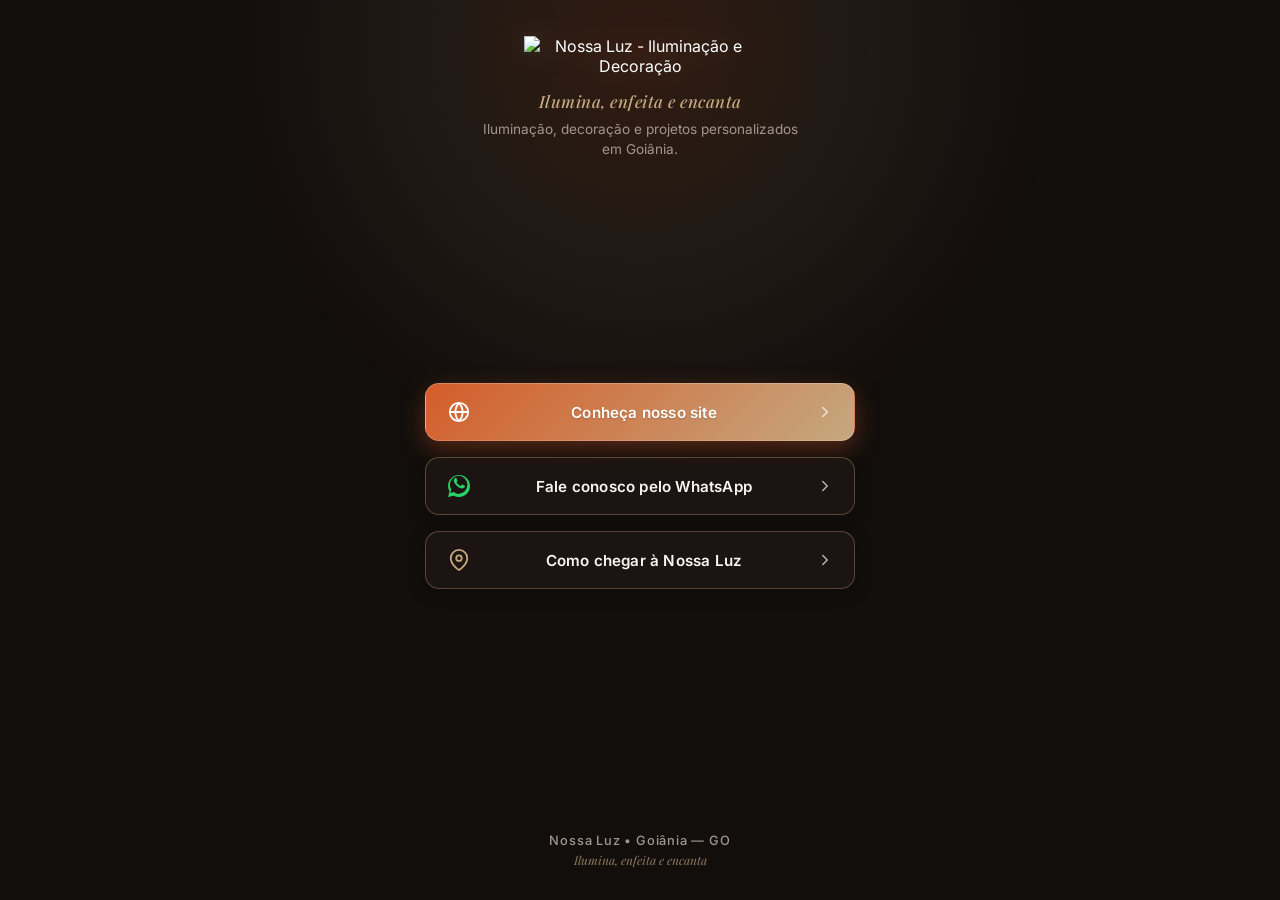
==== bio/index.html @ 02c93669 "Add custom Instagram biolink page at /bio/" ====
<!DOCTYPE html>
<html lang="pt-BR">
<head>
  <meta charset="UTF-8">
  <meta name="viewport" content="width=device-width, initial-scale=1.0">
  <title>Nossa Luz | Links Oficiais</title>
  <meta name="description" content="Acesse o site oficial, WhatsApp e localização da Nossa Luz, iluminação e decoração em Goiânia.">
  <meta name="theme-color" content="#120E0C">

  <!-- Canonical URL -->
  <link rel="canonical" href="https://nossaluz.github.io/bio/">

  <!-- Open Graph -->
  <meta property="og:type" content="website">
  <meta property="og:url" content="https://nossaluz.github.io/bio/">
  <meta property="og:title" content="Nossa Luz | Links Oficiais">
  <meta property="og:description" content="Acesse o site oficial, WhatsApp e localização da Nossa Luz em Goiânia.">
  <meta property="og:image" content="https://i.ibb.co/TDQfnRV5/logonlnwsf.webp">

  <!-- Google Fonts: Playfair Display & Inter -->
  <link rel="preconnect" href="https://fonts.googleapis.com">
  <link rel="preconnect" href="https://fonts.gstatic.com" crossorigin>
  <link href="https://fonts.googleapis.com/css2?family=Inter:wght@400;500;600;700&family=Playfair+Display:ital,wght@0,600;0,700;1,400;1,600&display=swap" rel="stylesheet">

  <!-- Stylesheet -->
  <link rel="stylesheet" href="styles.css">
</head>
<body>

  <!-- Ambient Light Effect -->
  <div class="ambient-light" aria-hidden="true"></div>

  <!-- Main Container -->
  <main class="bio-container">
    
    <!-- Profile Header -->
    <header class="bio-header">
      <div class="logo-wrapper">
        <img src="https://i.ibb.co/TDQfnRV5/logonlnwsf.webp" alt="Nossa Luz - Iluminação e Decoração" class="bio-logo" width="180" height="74">
      </div>
      <p class="bio-slogan">Ilumina, enfeita e encanta</p>
      <p class="bio-description">Iluminação, decoração e projetos personalizados em Goiânia.</p>
    </header>

    <!-- Links List / Action Buttons -->
    <nav class="bio-links" aria-label="Links de acesso rápido">
      
      <!-- BOTÃO 1: SITE OFICIAL (DESTAQUE PRINCIPAL) -->
      <a href="https://nossaluz.github.io/" class="bio-btn btn-featured" aria-label="Conheça nosso site oficial">
        <div class="btn-icon-wrapper">
          <!-- Ícone Globe / Website -->
          <svg class="btn-icon" xmlns="http://www.w3.org/2000/svg" viewBox="0 0 24 24" width="22" height="22" fill="none" stroke="currentColor" stroke-width="2" stroke-linecap="round" stroke-linejoin="round">
            <circle cx="12" cy="12" r="10"></circle>
            <line x1="2" y1="12" x2="22" y2="12"></line>
            <path d="M12 2a15.3 15.3 0 0 1 4 10 15.3 15.3 0 0 1-4 10 15.3 15.3 0 0 1-4-10 15.3 15.3 0 0 1 4-10z"></path>
          </svg>
        </div>
        <span class="btn-text">Conheça nosso site</span>
        <svg class="btn-arrow" xmlns="http://www.w3.org/2000/svg" viewBox="0 0 24 24" width="18" height="18" fill="none" stroke="currentColor" stroke-width="2" stroke-linecap="round" stroke-linejoin="round">
          <polyline points="9 18 15 12 9 6"></polyline>
        </svg>
      </a>

      <!-- BOTÃO 2: WHATSAPP -->
      <!-- ======================================================= -->
      <!-- INSERIR LINK DO WHATSAPP AQUI                              -->
      <!-- Substitua o href="#" abaixo pela URL oficial do WhatsApp    -->
      <!-- Exemplo: href="https://wa.me/5562998852844?text=Olá!"     -->
      <!-- ======================================================= -->
      <a href="#" class="bio-btn btn-secondary" target="_blank" rel="noopener noreferrer" aria-label="Fale conosco pelo WhatsApp">
        <div class="btn-icon-wrapper">
          <!-- Ícone WhatsApp -->
          <svg class="btn-icon icon-whatsapp" xmlns="http://www.w3.org/2000/svg" viewBox="0 0 24 24" width="22" height="22" fill="currentColor">
            <path d="M.057 24l1.687-6.163c-1.041-1.804-1.588-3.849-1.587-5.946C.06 5.348 5.397.01 12.008.01c3.202.001 6.212 1.246 8.477 3.513 2.262 2.268 3.507 5.28 3.505 8.484-.004 6.657-5.34 11.997-11.953 11.997-2.005-.001-3.973-.502-5.724-1.458L0 24zm6.59-4.846c1.6.95 3.188 1.449 4.625 1.451 5.437.002 9.861-4.416 9.863-9.864.001-2.639-1.025-5.12-2.887-6.984C16.386 1.892 13.9.865 11.998.865c-5.44 0-9.866 4.417-9.868 9.866-.001 1.83.488 3.618 1.418 5.175l-1.015 3.704 3.79-.993a9.851 9.851 0 0 0 3.724.847zm11.233-7.79c-.3-.15-1.772-.875-2.046-.975-.276-.1-.477-.15-.677.15-.2.3-.777.975-.951 1.174-.176.2-.351.224-.652.074a9.155 9.155 0 0 1-2.42-1.492 10.12 10.12 0 0 1-1.674-2.083c-.176-.3-.019-.462.13-.61.135-.133.3-.349.45-.523.15-.174.2-.3.3-.498.1-.2.05-.375-.025-.524-.075-.15-.677-1.633-.927-2.235-.243-.587-.492-.507-.677-.517-.174-.01-.375-.012-.576-.012-.2 0-.527.075-.802.375-.276.3-1.053 1.028-1.053 2.507c0 1.479 1.077 2.912 1.227 3.112.15.2 2.118 3.234 5.132 4.537.717.31 1.277.495 1.714.634.721.23 1.378.197 1.9.12.58-.087 1.772-.725 2.022-1.425.25-.7.25-1.298.175-1.424-.076-.127-.276-.2-.577-.35z"/>
          </svg>
        </div>
        <span class="btn-text">Fale conosco pelo WhatsApp</span>
        <svg class="btn-arrow" xmlns="http://www.w3.org/2000/svg" viewBox="0 0 24 24" width="18" height="18" fill="none" stroke="currentColor" stroke-width="2" stroke-linecap="round" stroke-linejoin="round">
          <polyline points="9 18 15 12 9 6"></polyline>
        </svg>
      </a>

      <!-- BOTÃO 3: LOCALIZAÇÃO -->
      <!-- ======================================================= -->
      <!-- INSERIR LINK DA LOCALIZAÇÃO AQUI                         -->
      <!-- Substitua o href="#" abaixo pela URL do Google Maps      -->
      <!-- Exemplo: href="https://maps.google.com/?q=..."          -->
      <!-- ======================================================= -->
      <a href="#" class="bio-btn btn-secondary" target="_blank" rel="noopener noreferrer" aria-label="Como chegar à Nossa Luz">
        <div class="btn-icon-wrapper">
          <!-- Ícone Map Pin / Localização -->
          <svg class="btn-icon" xmlns="http://www.w3.org/2000/svg" viewBox="0 0 24 24" width="22" height="22" fill="none" stroke="currentColor" stroke-width="2" stroke-linecap="round" stroke-linejoin="round">
            <path d="M21 10c0 7-9 13-9 13s-9-6-9-13a9 9 0 0 1 18 0z"></path>
            <circle cx="12" cy="10" r="3"></circle>
          </svg>
        </div>
        <span class="btn-text">Como chegar à Nossa Luz</span>
        <svg class="btn-arrow" xmlns="http://www.w3.org/2000/svg" viewBox="0 0 24 24" width="18" height="18" fill="none" stroke="currentColor" stroke-width="2" stroke-linecap="round" stroke-linejoin="round">
          <polyline points="9 18 15 12 9 6"></polyline>
        </svg>
      </a>

      <!-- ESTRUTURA PARA FUTUROS LINKS (MANTIDA COMENTADA PARA EXPANSÃO FÁCIL) -->
      <!--
      <a href="#" class="bio-btn btn-secondary">
        <div class="btn-icon-wrapper">...</div>
        <span class="btn-text">Catálogo de Produtos</span>
        <svg class="btn-arrow">...</svg>
      </a>
      -->

    </nav>

    <!-- Footer -->
    <footer class="bio-footer">
      <p class="footer-brand">Nossa Luz • Goiânia — GO</p>
      <p class="footer-slogan">Ilumina, enfeita e encanta</p>
    </footer>

  </main>

  <!-- Lightweight Script for Staggered Entrance & Touch Feedback -->
  <script src="script.js"></script>

</body>
</html>
---- bio/styles.css ----
/* ==========================================================================
   NOSSA LUZ — LANDING PAGE DE LINKS (BIO)
   ========================================================================== */

/* DESIGN TOKENS */
:root {
  --primary: #D45D2A;         /* Cobre metálico / Laranja queimado */
  --secondary: #C5A880;       /* Dourado / Champagne */
  --bg-main: #120E0C;         /* Fundo escuro principal */
  --bg-secondary: #1F1714;    /* Fundo escuro de apoio / Cards */
  --text-light: #F9F6F0;      /* Bege claro / Off-white */
  --text-muted: #A3958F;      /* Texto secundário / Cinza quente */
  --graphite: #2B2522;        /* Grafite */
  
  --font-serif: 'Playfair Display', Georgia, serif;
  --font-sans: 'Inter', system-ui, -apple-system, sans-serif;
  
  --transition-smooth: all 0.3s cubic-bezier(0.16, 1, 0.3, 1);
  --radius-btn: 14px;
}

/* RESET & BASE */
*, *::before, *::after {
  box-sizing: border-box;
  margin: 0;
  padding: 0;
}

html {
  font-size: 16px;
  background-color: var(--bg-main);
  color: var(--text-light);
  font-family: var(--font-sans);
  -webkit-font-smoothing: antialiased;
  overflow-x: hidden;
}

body {
  min-height: 100vh;
  min-height: 100svh;
  display: flex;
  justify-content: center;
  align-items: center;
  background-color: var(--bg-main);
  position: relative;
  overflow-x: hidden;
  padding: 24px 16px;
}

/* AMBIENT RADIAL LIGHT EFFECT */
.ambient-light {
  position: fixed;
  top: -100px;
  left: 50%;
  transform: translateX(-50%);
  width: 140vw;
  max-width: 800px;
  height: 600px;
  background: radial-gradient(
    circle at 50% 25%,
    rgba(212, 93, 42, 0.16) 0%,
    rgba(197, 168, 128, 0.08) 35%,
    transparent 70%
  );
  pointer-events: none;
  z-index: 0;
}

/* MAIN CONTAINER (DESKTOP & MOBILE BOUNDARIES) */
.bio-container {
  width: min(100%, 430px);
  margin: 0 auto;
  min-height: calc(100svh - 48px);
  display: flex;
  flex-direction: column;
  justify-content: space-between;
  align-items: center;
  position: relative;
  z-index: 1;
}

/* HEADER SECTION */
.bio-header {
  text-align: center;
  display: flex;
  flex-direction: column;
  align-items: center;
  padding-top: 12px;
  margin-bottom: 28px;
  width: 100%;
}

.logo-wrapper {
  margin-bottom: 14px;
}

.bio-logo {
  height: auto;
  width: 175px;
  max-width: 80%;
  object-fit: contain;
  filter: drop-shadow(0 0 14px rgba(197, 168, 128, 0.22)) brightness(1.12);
  transition: var(--transition-smooth);
}

.bio-slogan {
  font-family: var(--font-serif);
  font-size: 1.05rem;
  font-style: italic;
  color: var(--secondary);
  letter-spacing: 0.5px;
  margin-bottom: 8px;
  font-weight: 500;
}

.bio-description {
  font-size: 0.85rem;
  color: var(--text-muted);
  font-weight: 400;
  line-height: 1.45;
  max-width: 320px;
}

/* LINKS / BUTTONS CONTAINER */
.bio-links {
  width: 100%;
  display: flex;
  flex-direction: column;
  gap: 16px;
  margin-bottom: 32px;
}

/* BASE BUTTON STYLES */
.bio-btn {
  width: 100%;
  min-height: 58px;
  border-radius: var(--radius-btn);
  padding: 14px 20px;
  display: flex;
  align-items: center;
  justify-content: space-between;
  text-decoration: none;
  position: relative;
  transition: var(--transition-smooth);
  outline: none;
  -webkit-tap-highlight-color: transparent;
  cursor: pointer;
}

.btn-icon-wrapper {
  display: flex;
  align-items: center;
  justify-content: center;
  width: 26px;
  flex-shrink: 0;
}

.btn-icon {
  display: block;
  transition: var(--transition-smooth);
}

.btn-text {
  flex-grow: 1;
  text-align: center;
  font-size: 0.95rem;
  font-weight: 600;
  letter-spacing: 0.2px;
  padding: 0 8px;
}

.btn-arrow {
  flex-shrink: 0;
  opacity: 0.7;
  transition: var(--transition-smooth);
}

/* FEATURED BUTTON (SITE OFICIAL - DEGRADE COBRE/DOURADO) */
.btn-featured {
  background: linear-gradient(135deg, #D45D2A 0%, #C5A880 100%);
  color: #ffffff;
  border: 1px solid rgba(255, 255, 255, 0.2);
  box-shadow: 0 8px 24px rgba(212, 93, 42, 0.35);
}

.btn-featured .btn-text {
  text-shadow: 0 1px 2px rgba(0, 0, 0, 0.2);
}

.btn-featured:hover,
.btn-featured:focus-visible {
  transform: translateY(-3px) scale(1.01);
  box-shadow: 0 12px 30px rgba(212, 93, 42, 0.5);
  border-color: rgba(255, 255, 255, 0.4);
}

.btn-featured:hover .btn-arrow,
.btn-featured:focus-visible .btn-arrow {
  transform: translateX(4px);
  opacity: 1;
}

.btn-featured:active {
  transform: translateY(-1px) scale(0.99);
}

/* SECONDARY BUTTONS (WHATSAPP & LOCALIZAÇÃO) */
.btn-secondary {
  background-color: rgba(31, 23, 20, 0.75);
  border: 1px solid rgba(197, 168, 128, 0.35);
  color: var(--text-light);
  backdrop-filter: blur(8px);
  -webkit-backdrop-filter: blur(8px);
  box-shadow: 0 4px 16px rgba(0, 0, 0, 0.25);
}

.btn-secondary .btn-icon {
  color: var(--secondary);
}

.btn-secondary .icon-whatsapp {
  color: #25D366; /* Cor característica do WhatsApp com brilho equilibrado */
}

.btn-secondary:hover,
.btn-secondary:focus-visible {
  background-color: rgba(31, 23, 20, 0.95);
  border-color: var(--secondary);
  transform: translateY(-3px) scale(1.01);
  box-shadow: 0 8px 25px rgba(197, 168, 128, 0.2);
  color: #ffffff;
}

.btn-secondary:hover .btn-arrow,
.btn-secondary:focus-visible .btn-arrow {
  transform: translateX(4px);
  color: var(--secondary);
  opacity: 1;
}

.btn-secondary:active {
  transform: translateY(-1px) scale(0.99);
}

/* FOOTER SECTION */
.bio-footer {
  text-align: center;
  padding: 16px 0 8px;
  width: 100%;
}

.footer-brand {
  font-size: 0.8rem;
  font-weight: 500;
  color: var(--text-muted);
  letter-spacing: 0.8px;
  margin-bottom: 4px;
}

.footer-slogan {
  font-family: var(--font-serif);
  font-size: 0.75rem;
  font-style: italic;
  color: var(--secondary);
  opacity: 0.7;
}

/* ENTRANCE ANIMATIONS (STAGGERED FADE-IN) */
.bio-header,
.bio-btn,
.bio-footer {
  opacity: 0;
  transform: translateY(16px);
  animation: fadeInEntrance 0.7s cubic-bezier(0.16, 1, 0.3, 1) forwards;
}

.bio-header { animation-delay: 0.1s; }
.bio-links .bio-btn:nth-child(1) { animation-delay: 0.25s; }
.bio-links .bio-btn:nth-child(2) { animation-delay: 0.35s; }
.bio-links .bio-btn:nth-child(3) { animation-delay: 0.45s; }
.bio-footer { animation-delay: 0.55s; }

@keyframes fadeInEntrance {
  to {
    opacity: 1;
    transform: translateY(0);
  }
}

/* RESPONSIVE FINE-TUNING */
@media (max-width: 360px) {
  body {
    padding: 16px 12px;
  }
  
  .bio-logo {
    width: 150px;
  }
  
  .bio-btn {
    min-height: 52px;
    padding: 12px 14px;
  }
  
  .btn-text {
    font-size: 0.88rem;
  }
}
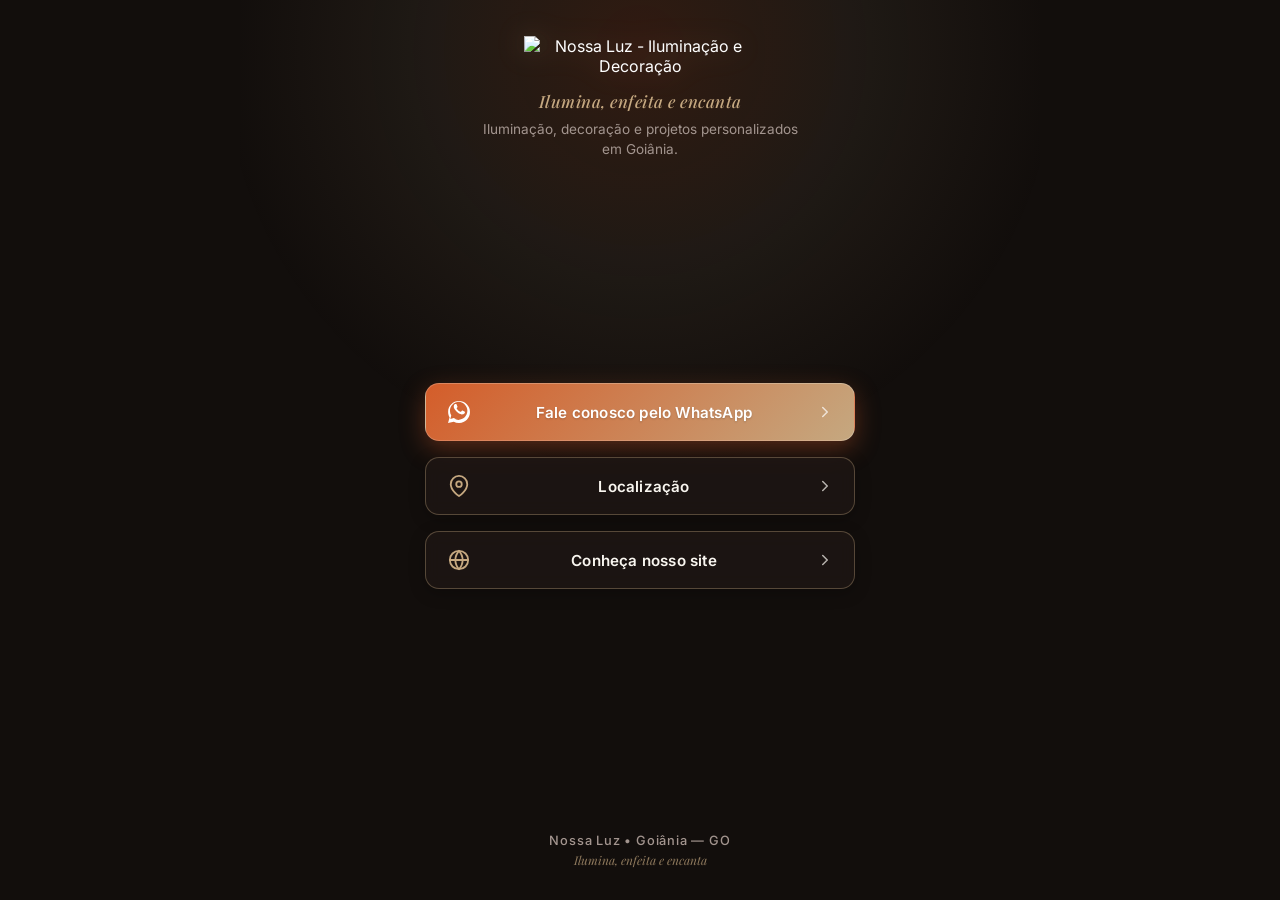
==== commit 6234458f: "Reorder biolink buttons: WhatsApp, Localização, Site" ====
--- a/bio/index.html
+++ b/bio/index.html
@@ -45,29 +45,13 @@
     <!-- Links List / Action Buttons -->
     <nav class="bio-links" aria-label="Links de acesso rápido">
       
-      <!-- BOTÃO 1: SITE OFICIAL (DESTAQUE PRINCIPAL) -->
-      <a href="https://nossaluz.github.io/" class="bio-btn btn-featured" aria-label="Conheça nosso site oficial">
-        <div class="btn-icon-wrapper">
-          <!-- Ícone Globe / Website -->
-          <svg class="btn-icon" xmlns="http://www.w3.org/2000/svg" viewBox="0 0 24 24" width="22" height="22" fill="none" stroke="currentColor" stroke-width="2" stroke-linecap="round" stroke-linejoin="round">
-            <circle cx="12" cy="12" r="10"></circle>
-            <line x1="2" y1="12" x2="22" y2="12"></line>
-            <path d="M12 2a15.3 15.3 0 0 1 4 10 15.3 15.3 0 0 1-4 10 15.3 15.3 0 0 1-4-10 15.3 15.3 0 0 1 4-10z"></path>
-          </svg>
-        </div>
-        <span class="btn-text">Conheça nosso site</span>
-        <svg class="btn-arrow" xmlns="http://www.w3.org/2000/svg" viewBox="0 0 24 24" width="18" height="18" fill="none" stroke="currentColor" stroke-width="2" stroke-linecap="round" stroke-linejoin="round">
-          <polyline points="9 18 15 12 9 6"></polyline>
-        </svg>
-      </a>
-
-      <!-- BOTÃO 2: WHATSAPP -->
+      <!-- BOTÃO 1: WHATSAPP (DESTAQUE PRINCIPAL NO TOPO) -->
       <!-- ======================================================= -->
       <!-- INSERIR LINK DO WHATSAPP AQUI                              -->
       <!-- Substitua o href="#" abaixo pela URL oficial do WhatsApp    -->
       <!-- Exemplo: href="https://wa.me/5562998852844?text=Olá!"     -->
       <!-- ======================================================= -->
-      <a href="#" class="bio-btn btn-secondary" target="_blank" rel="noopener noreferrer" aria-label="Fale conosco pelo WhatsApp">
+      <a href="#" class="bio-btn btn-featured" target="_blank" rel="noopener noreferrer" aria-label="Fale conosco pelo WhatsApp">
         <div class="btn-icon-wrapper">
           <!-- Ícone WhatsApp -->
           <svg class="btn-icon icon-whatsapp" xmlns="http://www.w3.org/2000/svg" viewBox="0 0 24 24" width="22" height="22" fill="currentColor">
@@ -80,13 +64,13 @@
         </svg>
       </a>
 
-      <!-- BOTÃO 3: LOCALIZAÇÃO -->
+      <!-- BOTÃO 2: LOCALIZAÇÃO -->
       <!-- ======================================================= -->
       <!-- INSERIR LINK DA LOCALIZAÇÃO AQUI                         -->
       <!-- Substitua o href="#" abaixo pela URL do Google Maps      -->
       <!-- Exemplo: href="https://maps.google.com/?q=..."          -->
       <!-- ======================================================= -->
-      <a href="#" class="bio-btn btn-secondary" target="_blank" rel="noopener noreferrer" aria-label="Como chegar à Nossa Luz">
+      <a href="#" class="bio-btn btn-secondary" target="_blank" rel="noopener noreferrer" aria-label="Localização da Nossa Luz">
         <div class="btn-icon-wrapper">
           <!-- Ícone Map Pin / Localização -->
           <svg class="btn-icon" xmlns="http://www.w3.org/2000/svg" viewBox="0 0 24 24" width="22" height="22" fill="none" stroke="currentColor" stroke-width="2" stroke-linecap="round" stroke-linejoin="round">
@@ -94,7 +78,23 @@
             <circle cx="12" cy="10" r="3"></circle>
           </svg>
         </div>
-        <span class="btn-text">Como chegar à Nossa Luz</span>
+        <span class="btn-text">Localização</span>
+        <svg class="btn-arrow" xmlns="http://www.w3.org/2000/svg" viewBox="0 0 24 24" width="18" height="18" fill="none" stroke="currentColor" stroke-width="2" stroke-linecap="round" stroke-linejoin="round">
+          <polyline points="9 18 15 12 9 6"></polyline>
+        </svg>
+      </a>
+
+      <!-- BOTÃO 3: SITE OFICIAL -->
+      <a href="https://nossaluz.github.io/" class="bio-btn btn-secondary" aria-label="Conheça nosso site oficial">
+        <div class="btn-icon-wrapper">
+          <!-- Ícone Globe / Website -->
+          <svg class="btn-icon" xmlns="http://www.w3.org/2000/svg" viewBox="0 0 24 24" width="22" height="22" fill="none" stroke="currentColor" stroke-width="2" stroke-linecap="round" stroke-linejoin="round">
+            <circle cx="12" cy="12" r="10"></circle>
+            <line x1="2" y1="12" x2="22" y2="12"></line>
+            <path d="M12 2a15.3 15.3 0 0 1 4 10 15.3 15.3 0 0 1-4 10 15.3 15.3 0 0 1-4-10 15.3 15.3 0 0 1 4-10z"></path>
+          </svg>
+        </div>
+        <span class="btn-text">Conheça nosso site</span>
         <svg class="btn-arrow" xmlns="http://www.w3.org/2000/svg" viewBox="0 0 24 24" width="18" height="18" fill="none" stroke="currentColor" stroke-width="2" stroke-linecap="round" stroke-linejoin="round">
           <polyline points="9 18 15 12 9 6"></polyline>
         </svg>
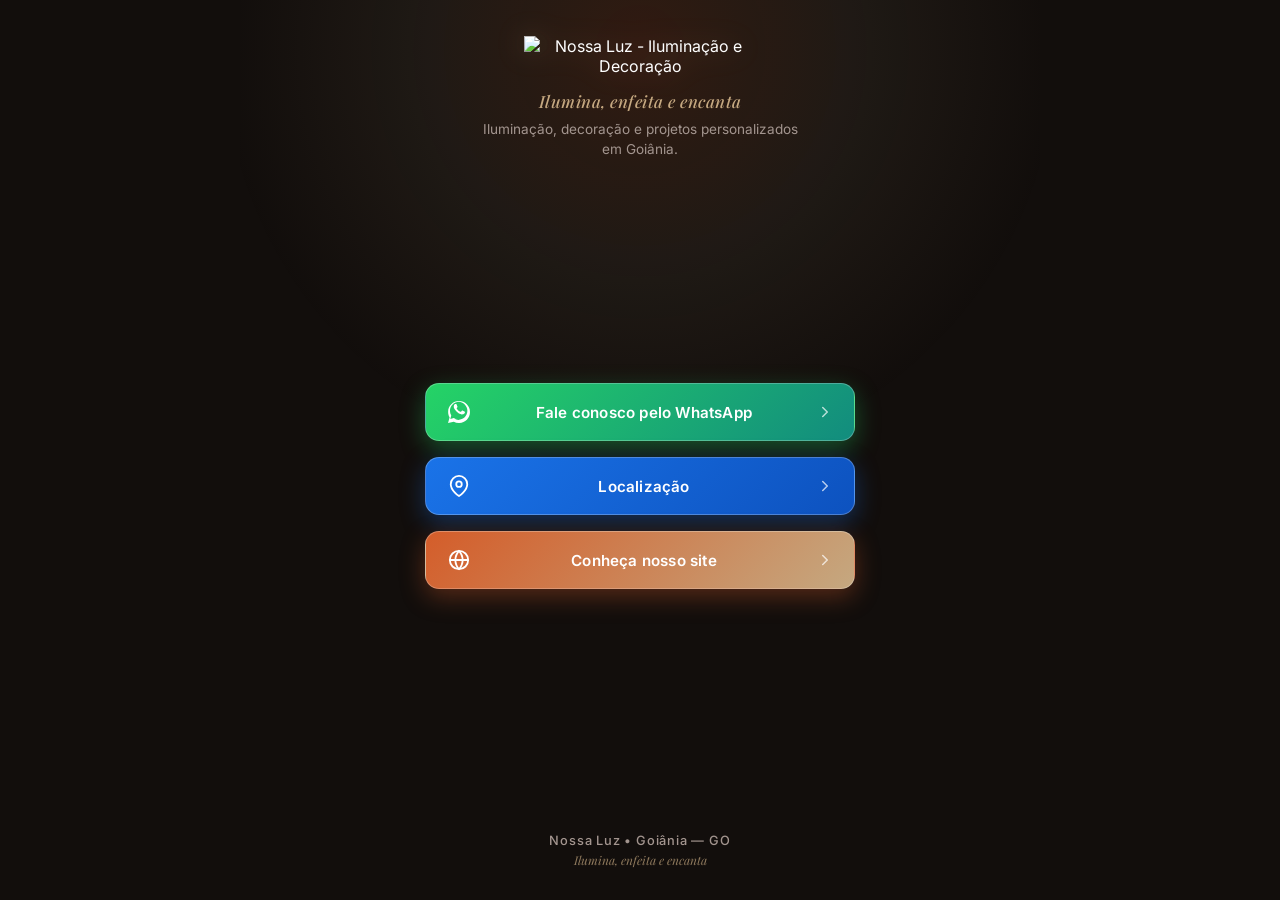
==== commit 3aa06825: "Apply distinct brand colors to biolink buttons (WhatsApp green, Location blue, Site copper/gold)" ====
--- a/bio/index.html
+++ b/bio/index.html
@@ -45,13 +45,13 @@
     <!-- Links List / Action Buttons -->
     <nav class="bio-links" aria-label="Links de acesso rápido">
       
-      <!-- BOTÃO 1: WHATSAPP (DESTAQUE PRINCIPAL NO TOPO) -->
+      <!-- BOTÃO 1: WHATSAPP (VERDE OFICIAL DO WHATSAPP) -->
       <!-- ======================================================= -->
       <!-- INSERIR LINK DO WHATSAPP AQUI                              -->
       <!-- Substitua o href="#" abaixo pela URL oficial do WhatsApp    -->
       <!-- Exemplo: href="https://wa.me/5562998852844?text=Olá!"     -->
       <!-- ======================================================= -->
-      <a href="#" class="bio-btn btn-featured" target="_blank" rel="noopener noreferrer" aria-label="Fale conosco pelo WhatsApp">
+      <a href="#" class="bio-btn btn-whatsapp" target="_blank" rel="noopener noreferrer" aria-label="Fale conosco pelo WhatsApp">
         <div class="btn-icon-wrapper">
           <!-- Ícone WhatsApp -->
           <svg class="btn-icon icon-whatsapp" xmlns="http://www.w3.org/2000/svg" viewBox="0 0 24 24" width="22" height="22" fill="currentColor">
@@ -64,13 +64,13 @@
         </svg>
       </a>
 
-      <!-- BOTÃO 2: LOCALIZAÇÃO -->
+      <!-- BOTÃO 2: LOCALIZAÇÃO (AZUL MAPA) -->
       <!-- ======================================================= -->
       <!-- INSERIR LINK DA LOCALIZAÇÃO AQUI                         -->
       <!-- Substitua o href="#" abaixo pela URL do Google Maps      -->
       <!-- Exemplo: href="https://maps.google.com/?q=..."          -->
       <!-- ======================================================= -->
-      <a href="#" class="bio-btn btn-secondary" target="_blank" rel="noopener noreferrer" aria-label="Localização da Nossa Luz">
+      <a href="#" class="bio-btn btn-location" target="_blank" rel="noopener noreferrer" aria-label="Localização da Nossa Luz">
         <div class="btn-icon-wrapper">
           <!-- Ícone Map Pin / Localização -->
           <svg class="btn-icon" xmlns="http://www.w3.org/2000/svg" viewBox="0 0 24 24" width="22" height="22" fill="none" stroke="currentColor" stroke-width="2" stroke-linecap="round" stroke-linejoin="round">
@@ -84,8 +84,8 @@
         </svg>
       </a>
 
-      <!-- BOTÃO 3: SITE OFICIAL -->
-      <a href="https://nossaluz.github.io/" class="bio-btn btn-secondary" aria-label="Conheça nosso site oficial">
+      <!-- BOTÃO 3: SITE OFICIAL (DEGRADE COBRE/DOURADO DA MARCA) -->
+      <a href="https://nossaluz.github.io/" class="bio-btn btn-site" aria-label="Conheça nosso site oficial">
         <div class="btn-icon-wrapper">
           <!-- Ícone Globe / Website -->
           <svg class="btn-icon" xmlns="http://www.w3.org/2000/svg" viewBox="0 0 24 24" width="22" height="22" fill="none" stroke="currentColor" stroke-width="2" stroke-linecap="round" stroke-linejoin="round">
--- a/bio/styles.css
+++ b/bio/styles.css
@@ -175,70 +175,94 @@
   transition: var(--transition-smooth);
 }
 
-/* FEATURED BUTTON (SITE OFICIAL - DEGRADE COBRE/DOURADO) */
-.btn-featured {
+/* BOTÃO 1: WHATSAPP (VERDE OFICIAL DO WHATSAPP) */
+.btn-whatsapp {
+  background: linear-gradient(135deg, #25D366 0%, #128C7E 100%);
+  color: #ffffff;
+  border: 1px solid rgba(255, 255, 255, 0.25);
+  box-shadow: 0 8px 24px rgba(37, 211, 102, 0.35);
+}
+
+.btn-whatsapp .btn-icon,
+.btn-whatsapp .icon-whatsapp {
+  color: #ffffff;
+}
+
+.btn-whatsapp:hover,
+.btn-whatsapp:focus-visible {
+  transform: translateY(-3px) scale(1.01);
+  box-shadow: 0 12px 30px rgba(37, 211, 102, 0.5);
+  border-color: rgba(255, 255, 255, 0.45);
+}
+
+.btn-whatsapp:hover .btn-arrow,
+.btn-whatsapp:focus-visible .btn-arrow {
+  transform: translateX(4px);
+  color: #ffffff;
+  opacity: 1;
+}
+
+.btn-whatsapp:active {
+  transform: translateY(-1px) scale(0.99);
+}
+
+/* BOTÃO 2: LOCALIZAÇÃO (AZUL MAPA / LOCALIZADOR) */
+.btn-location {
+  background: linear-gradient(135deg, #1A73E8 0%, #0D52BF 100%);
+  color: #ffffff;
+  border: 1px solid rgba(255, 255, 255, 0.25);
+  box-shadow: 0 8px 24px rgba(26, 115, 232, 0.35);
+}
+
+.btn-location .btn-icon {
+  color: #ffffff;
+}
+
+.btn-location:hover,
+.btn-location:focus-visible {
+  transform: translateY(-3px) scale(1.01);
+  box-shadow: 0 12px 30px rgba(26, 115, 232, 0.5);
+  border-color: rgba(255, 255, 255, 0.45);
+}
+
+.btn-location:hover .btn-arrow,
+.btn-location:focus-visible .btn-arrow {
+  transform: translateX(4px);
+  color: #ffffff;
+  opacity: 1;
+}
+
+.btn-location:active {
+  transform: translateY(-1px) scale(0.99);
+}
+
+/* BOTÃO 3: SITE OFICIAL (DEGRADE COBRE/DOURADO DA MARCA) */
+.btn-site {
   background: linear-gradient(135deg, #D45D2A 0%, #C5A880 100%);
   color: #ffffff;
-  border: 1px solid rgba(255, 255, 255, 0.2);
+  border: 1px solid rgba(255, 255, 255, 0.25);
   box-shadow: 0 8px 24px rgba(212, 93, 42, 0.35);
 }
 
-.btn-featured .btn-text {
-  text-shadow: 0 1px 2px rgba(0, 0, 0, 0.2);
-}
-
-.btn-featured:hover,
-.btn-featured:focus-visible {
+.btn-site .btn-icon {
+  color: #ffffff;
+}
+
+.btn-site:hover,
+.btn-site:focus-visible {
   transform: translateY(-3px) scale(1.01);
   box-shadow: 0 12px 30px rgba(212, 93, 42, 0.5);
-  border-color: rgba(255, 255, 255, 0.4);
-}
-
-.btn-featured:hover .btn-arrow,
-.btn-featured:focus-visible .btn-arrow {
+  border-color: rgba(255, 255, 255, 0.45);
+}
+
+.btn-site:hover .btn-arrow,
+.btn-site:focus-visible .btn-arrow {
   transform: translateX(4px);
+  color: #ffffff;
   opacity: 1;
 }
 
-.btn-featured:active {
-  transform: translateY(-1px) scale(0.99);
-}
-
-/* SECONDARY BUTTONS (WHATSAPP & LOCALIZAÇÃO) */
-.btn-secondary {
-  background-color: rgba(31, 23, 20, 0.75);
-  border: 1px solid rgba(197, 168, 128, 0.35);
-  color: var(--text-light);
-  backdrop-filter: blur(8px);
-  -webkit-backdrop-filter: blur(8px);
-  box-shadow: 0 4px 16px rgba(0, 0, 0, 0.25);
-}
-
-.btn-secondary .btn-icon {
-  color: var(--secondary);
-}
-
-.btn-secondary .icon-whatsapp {
-  color: #25D366; /* Cor característica do WhatsApp com brilho equilibrado */
-}
-
-.btn-secondary:hover,
-.btn-secondary:focus-visible {
-  background-color: rgba(31, 23, 20, 0.95);
-  border-color: var(--secondary);
-  transform: translateY(-3px) scale(1.01);
-  box-shadow: 0 8px 25px rgba(197, 168, 128, 0.2);
-  color: #ffffff;
-}
-
-.btn-secondary:hover .btn-arrow,
-.btn-secondary:focus-visible .btn-arrow {
-  transform: translateX(4px);
-  color: var(--secondary);
-  opacity: 1;
-}
-
-.btn-secondary:active {
+.btn-site:active {
   transform: translateY(-1px) scale(0.99);
 }
 
